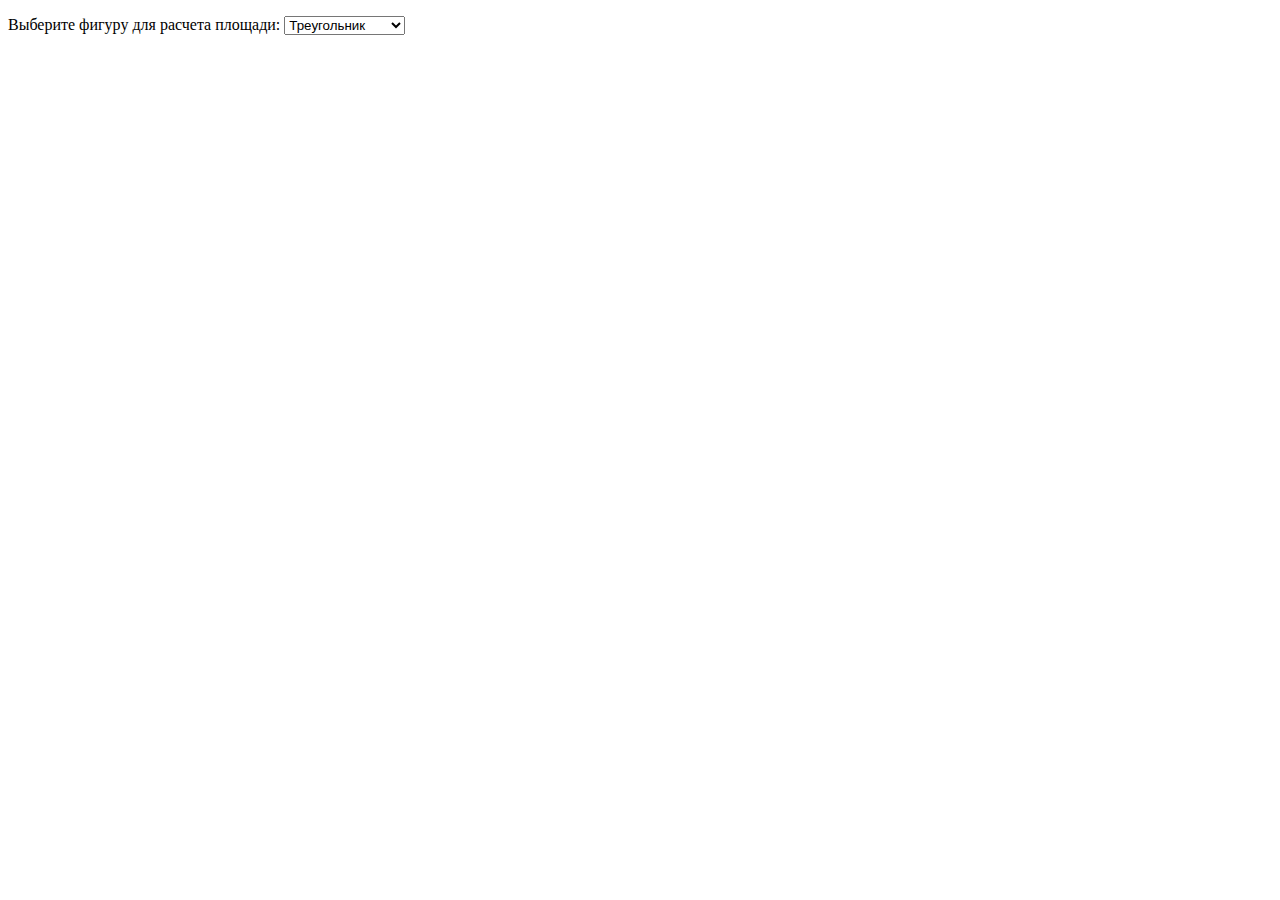
==== TeamWorkProject/TeamWorkProject/Area Calculator/AreaCalculation.html @ 68e53790 "init" ====
<!DOCTYPE html>
<html lang="en">

<head>
    <meta charset="UTF-8">
    <meta name="viewport" content="width=device-width, initial-scale=1.0">
    <title>Document</title>
    <link rel="stylesheet" href="style.css">
</head>

<body>
    <!-- Создание выпадающего списка для выбора фигуры -->
    <div>
    <p>
        <label for="selectFigure">Выберите фигуру для расчета площади:</label>
        <select id="selectFigure" name="selectFigure" onchange="ChooseListElement(this.value)">
            <option value="triangle">Треугольник</option>
            <option value="trapezoid">Трапеция</option>
            <option value="square">Квадрат</option>
            <option value="circle">Круг</option>
            <option value="parallelogram">Параллелограм</option>
        </select>
    </p>
    </div>

    <!-- Заполнение формы треугольника -->
    <div id="triangleForm" style="display: none;">

    </div>

    <!-- Заполнение формы трапеции -->
    <div id="trapezoidForm" style="display: none;">
        
    </div>

    <!-- Заполнение формы квадрата -->
    <div id="squareForm" style="display: none;">
        <p>You want square</p>
    </div>

    <!-- Заполнение формы круга -->
    <div id="circleForm" style="display: none;">
        
    </div>

    <!-- Заполнение формы параллелограмма -->
    <div id="parallelogramForm" style="display: none;">
        
    </div>

    <script src="AreaCalculation.js"></script>
</body>

</html>



<!-- <script>
    function color(color_type){
        if (color_type == 'blue'){
            document.getElementById('blue').style.display = 'block';
            document.getElementById('red').style.display = 'none';
        } 
        else{
            document.getElementById('blue').style.display = 'none';
            document.getElementById('red').style.display = 'block';
        }
    }
    </script>
    
    <select onchange="color(this.value)">
        <option name="choice1" value="red" >red</option>
        <option name="choice2" value="blue" >blue</option>
    </select>
    
    <div id="red" style="display:none;">
        <p>You want RED</p>
    </div>
    
    <div id="blue" style="display:none;">
        <p>You want BLUE</p>
    </div> -->
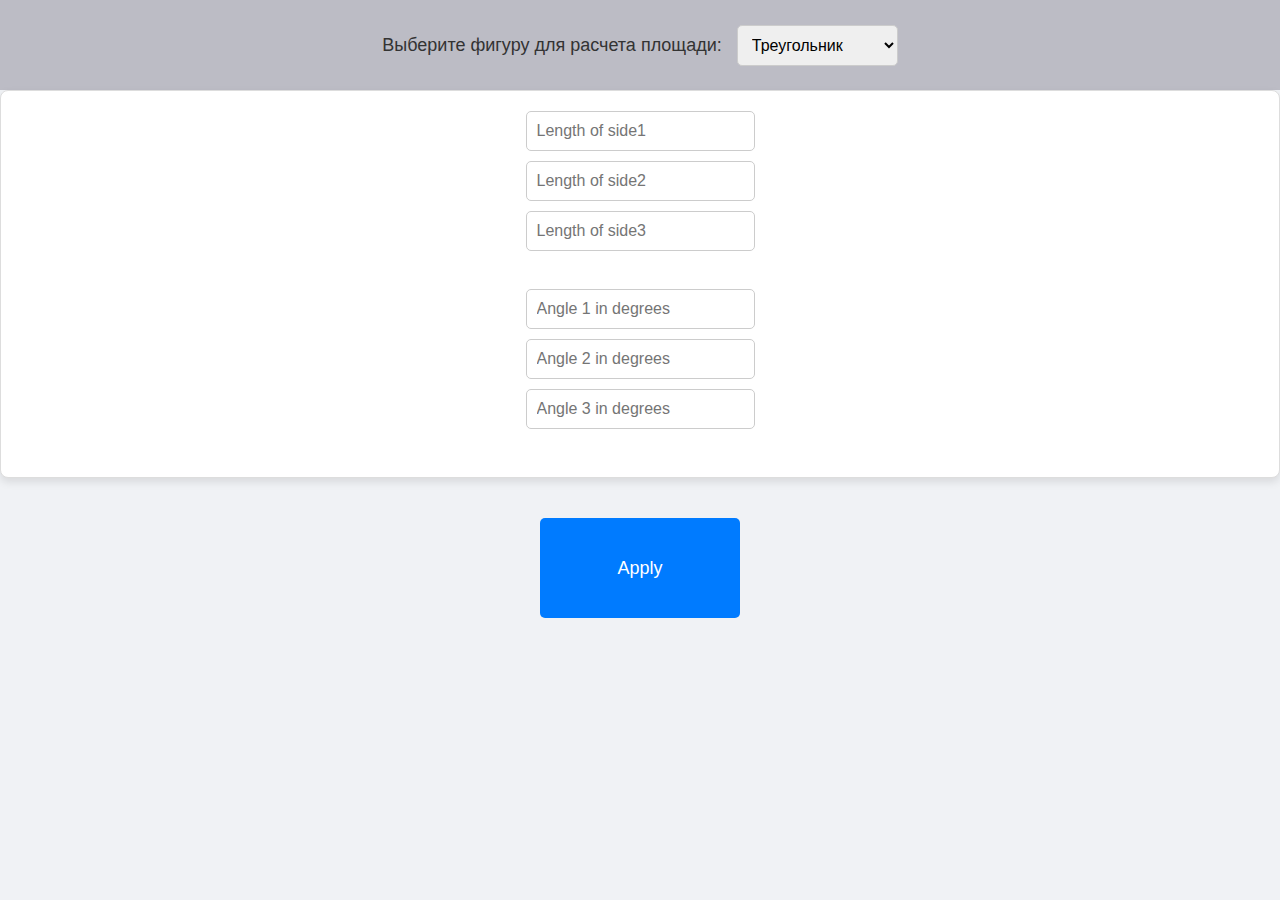
==== commit 621a8978: "05.12" ====
--- a/TeamWorkProject/TeamWorkProject/Area Calculator/AreaCalculation.html
+++ b/TeamWorkProject/TeamWorkProject/Area Calculator/AreaCalculation.html
@@ -4,13 +4,13 @@
 <head>
     <meta charset="UTF-8">
     <meta name="viewport" content="width=device-width, initial-scale=1.0">
-    <title>Document</title>
+    <title>AreaCalculator</title>
     <link rel="stylesheet" href="style.css">
 </head>
 
 <body>
     <!-- Создание выпадающего списка для выбора фигуры -->
-    <div>
+    <div style="background-color: rgb(188, 188, 197); height: 50px; font-size: 16px;">
     <p>
         <label for="selectFigure">Выберите фигуру для расчета площади:</label>
         <select id="selectFigure" name="selectFigure" onchange="ChooseListElement(this.value)">
@@ -24,29 +24,52 @@
     </div>
 
     <!-- Заполнение формы треугольника -->
-    <div id="triangleForm" style="display: none;">
-
+    <div id="triangleForm" style="display: flex;
+    justify-content: center;flex-wrap: wrap;">
+        <input placeholder="Length of side1" id="triangle side1">
+        <input placeholder="Length of side2" id="triangle side2">
+        <input placeholder="Length of side3" id="triangle side3"><br>
+            <input placeholder="Angle 1 in degrees" id="triangle angle1">
+            <input placeholder="Angle 2 in degrees" id="triangle angle2">
+            <input placeholder="Angle 3 in degrees" id="triangle angle3"><br>
     </div>
 
     <!-- Заполнение формы трапеции -->
-    <div id="trapezoidForm" style="display: none;">
-        
+    <div id="trapezoidForm" style="display: none;
+    justify-content: center;flex-wrap: wrap;">
+            <input placeholder="Length of side1" id="trapezoid side1">
+            <input placeholder="Length of side2" id="trapezoid side2">
+            <input placeholder="Length of side3" id="trapezoid side3">
+            <input placeholder="Length of side4" id="trapezoid side4"><br>
+                <input placeholder="Angle 1 in degrees" id="trapezoid angle1">
+                <input placeholder="Angle 2 in degrees" id="trapezoid angle2">
+                <input placeholder="Angle 3 in degrees" id="trapezoid angle3">
+                <input placeholder="Angle 4 in degrees" id="trapezoid angle4"><br>
     </div>
 
     <!-- Заполнение формы квадрата -->
-    <div id="squareForm" style="display: none;">
-        <p>You want square</p>
+    <div id="squareForm" style="display: none;
+    justify-content: center;flex-wrap: wrap;">
+            <input placeholder="Length of sides" id="Square length of sides">
     </div>
 
     <!-- Заполнение формы круга -->
-    <div id="circleForm" style="display: none;">
-        
+    <div id="circleForm" style="display: none;
+    justify-content: center;flex-wrap: wrap;">
+        <input placeholder="Radius" id="Circle's radius"><br>
     </div>
 
     <!-- Заполнение формы параллелограмма -->
-    <div id="parallelogramForm" style="display: none;">
-        
+    <div id="parallelogramForm" style="display: none;
+    justify-content: center; flex-wrap: wrap;">
+            <input placeholder="Length of first sides" id="Paralellogramm first side length">
+	    <input placeholder="Length of second sides" id="Paralellogramm second side length"><br>
+            <input placeholder="First angle pair in degrees" id="first Paralellogramm pair angles"><br>
     </div>
+    <div id="ButtonContainer" style="display: flex; justify-content: center;">
+        <button style="height: 100px; width: 200px;" onclick="ButtonClick()"> Apply </button>
+    </div>
+  
 
     <script src="AreaCalculation.js"></script>
 </body>
--- a/TeamWorkProject/TeamWorkProject/Area Calculator/style.css
+++ b/TeamWorkProject/TeamWorkProject/Area Calculator/style.css
@@ -0,0 +1,83 @@
+/* Основные стили для body */
+body {
+    font-family: 'Arial', sans-serif;
+    margin: 0;
+    padding: 0;
+    background-color: #f0f2f5;
+}
+
+/* Стили для контейнера выбора фигуры */
+div {
+    display: flex;
+    align-items: center;
+    justify-content: center;
+    padding: 20px;
+}
+
+/* Стили заголовков и текстов */
+p {
+    margin: 0;
+    font-size: 18px;
+    color: #333;
+}
+
+/* Стили для выпадающего списка */
+select {
+    padding: 10px;
+    font-size: 16px;
+    border: 1px solid #ccc;
+    border-radius: 5px;
+    margin-left: 10px;
+}
+
+/* Стили для форм ввода */
+div[id$="Form"] {
+    display: flex;
+    flex-direction: column;
+    gap: 10px;
+    padding: 20px;
+    background-color: #fff;
+    border: 1px solid #ddd;
+    border-radius: 8px;
+    box-shadow: 0 4px 8px rgba(0, 0, 0, 0.1);
+}
+
+/* Стили для полей ввода */
+input {
+    padding: 10px;
+    font-size: 16px;
+    border: 1px solid #ccc;
+    border-radius: 5px;
+}
+
+/* Стили для кнопки */
+button {
+    background-color: #007bff;
+    color: white;
+    border: none;
+    border-radius: 5px;
+    padding: 20px;
+    font-size: 18px;
+    cursor: pointer;
+    transition: background-color 0.3s;
+}
+
+button:hover {
+    background-color: #0056b3;
+}
+
+/* Стили для контейнера кнопки */
+#ButtonContainer {
+    margin-top: 20px;
+    display: flex;
+    justify-content: center;
+}
+
+/* Стили для сообщений */
+.alert {
+    background-color: #f8d7da;
+    color: #721c24;
+    padding: 10px;
+    border: 1px solid #f5c6cb;
+    border-radius: 5px;
+}
